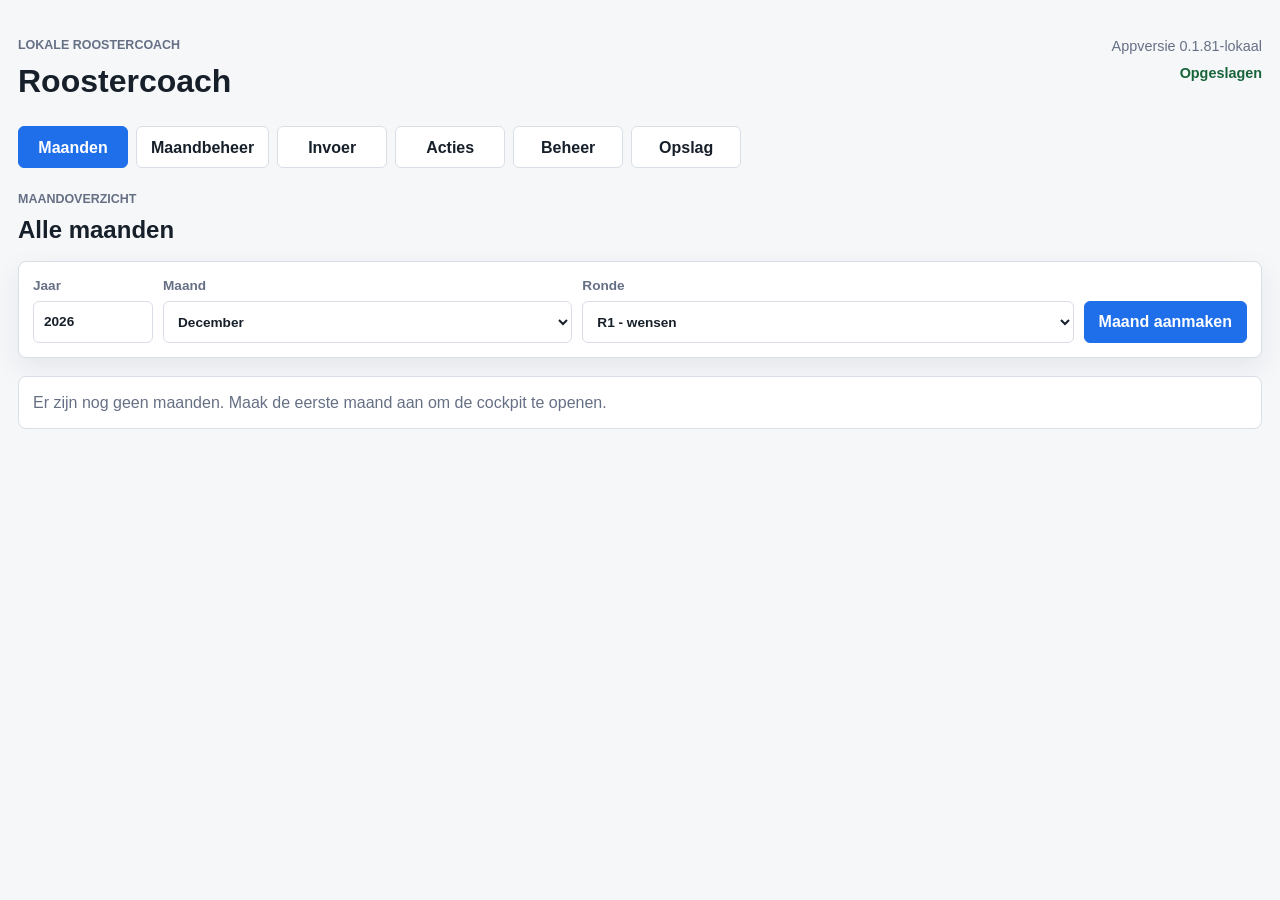
==== index.html @ 29c1f0f3 "Voeg meerdaagse gezinsafspraken toe" ====
<!doctype html>
<html lang="nl">
<head>
  <meta charset="utf-8">
  <meta name="viewport" content="width=device-width, initial-scale=1">
  <title>Roostercoach</title>
  <link rel="stylesheet" href="style.css?v=20260716-31">
</head>
<body>
  <div class="app-shell">
    <header class="topbar">
      <div>
        <p class="eyebrow">Lokale roostercoach</p>
        <h1>Roostercoach</h1>
      </div>
      <div class="app-meta">
        <span id="app-version">Versie</span>
        <span id="save-status" class="save-status">Alleen lokaal</span>
      </div>
    </header>

    <nav class="view-nav" aria-label="Hoofdweergaven">
      <button type="button" class="nav-button active" data-view="months">Maanden</button>
      <button type="button" class="nav-button" data-view="cockpit">Maandbeheer</button>
      <button type="button" class="nav-button" data-view="quick-entry">Invoer</button>
      <button type="button" class="nav-button" data-view="actions">Acties</button>
      <button type="button" class="nav-button" data-view="settings">Beheer</button>
      <button type="button" class="nav-button" data-view="backup">Opslag</button>
    </nav>

    <main>
      <section id="view-months" class="view active" aria-labelledby="months-title">
        <div class="section-header">
          <div>
            <p class="eyebrow">Maandoverzicht</p>
            <h2 id="months-title">Alle maanden</h2>
          </div>
        </div>

        <form id="create-month-form" class="inline-form">
          <label>
            Jaar
            <input id="month-year" name="year" type="number" min="2020" max="2100" required>
          </label>
          <label>
            Maand
            <select id="month-number" name="month" required></select>
          </label>
          <label>
            Ronde
            <select id="month-stage" name="stage" required></select>
          </label>
          <button type="submit">Maand aanmaken</button>
        </form>

        <div id="month-list" class="month-grid"></div>
      </section>

      <section id="view-cockpit" class="view" aria-labelledby="cockpit-title">
        <div id="cockpit-content"></div>
      </section>

      <section id="view-quick-entry" class="view" aria-labelledby="quick-entry-title">
        <div class="section-header">
          <div>
            <p class="eyebrow">Snelle invoer</p>
            <h2 id="quick-entry-title">Roosterdata toevoegen</h2>
          </div>
        </div>
        <div id="quick-entry-content"></div>
      </section>

      <section id="view-actions" class="view" aria-labelledby="actions-title">
        <div class="section-header">
          <div>
            <p class="eyebrow">Werkvoorraad</p>
            <h2 id="actions-title">Acties</h2>
          </div>
        </div>
        <div id="action-list" class="stack"></div>
      </section>

      <section id="view-settings" class="view" aria-labelledby="settings-title">
        <div class="section-header">
          <div>
            <p class="eyebrow">Beheer</p>
            <h2 id="settings-title">Instellingen</h2>
          </div>
        </div>
        <div id="settings-panel" class="stack"></div>
      </section>

      <section id="view-backup" class="view" aria-labelledby="backup-title">
        <div class="section-header">
          <div>
            <p class="eyebrow">Lokale opslag</p>
            <h2 id="backup-title">Opslagstatus</h2>
          </div>
        </div>
        <div id="storage-panel" class="panel"></div>
      </section>
    </main>
  </div>

  <script src="config.js?v=20260716-31"></script>
  <script src="school.js?v=20260716-31"></script>
  <script src="storage.js?v=20260716-31"></script>
  <script src="settings.js?v=20260716-31"></script>
  <script src="entries.js?v=20260716-31"></script>
  <script src="analysis.js?v=20260716-31"></script>
  <script src="app.js?v=20260716-31"></script>
</body>
</html>
---- style.css ----
:root {
  color-scheme: light;
  --bg: #f6f7f9;
  --panel: #ffffff;
  --text: #17202a;
  --muted: #667085;
  --line: #d9dee7;
  --brand: #1f6feb;
  --brand-dark: #1558c0;
  --good: #dff6e7;
  --good-text: #17643a;
  --attention: #fff1c7;
  --attention-text: #805700;
  --conflict: #ffe1e1;
  --conflict-text: #9a1b1b;
  --incomplete: #e6eef8;
  --incomplete-text: #2f5d8c;
  --shadow: 0 10px 28px rgba(20, 33, 61, 0.08);
}

* {
  box-sizing: border-box;
}

body {
  margin: 0;
  background: var(--bg);
  color: var(--text);
  font-family: Arial, Helvetica, sans-serif;
  line-height: 1.45;
}

button,
input,
select,
textarea {
  font: inherit;
}

button {
  min-height: 42px;
  border: 1px solid var(--brand);
  border-radius: 6px;
  background: var(--brand);
  color: #fff;
  cursor: pointer;
  font-weight: 700;
  padding: 0 14px;
}

button:hover {
  background: var(--brand-dark);
}

.app-shell {
  width: min(1440px, 100%);
  margin: 0 auto;
  padding: 18px;
}

.topbar {
  display: flex;
  align-items: flex-start;
  justify-content: space-between;
  gap: 16px;
  padding: 18px 0 14px;
}

.topbar h1,
.section-header h2,
.cockpit-title h2 {
  margin: 0;
  letter-spacing: 0;
}

.eyebrow {
  margin: 0 0 4px;
  color: var(--muted);
  font-size: 0.78rem;
  font-weight: 700;
  text-transform: uppercase;
}

.app-meta {
  display: flex;
  flex-direction: column;
  align-items: flex-end;
  gap: 6px;
  color: var(--muted);
  font-size: 0.9rem;
}

.save-status {
  color: var(--good-text);
  font-weight: 700;
}

.view-nav {
  display: flex;
  gap: 8px;
  margin: 8px 0 18px;
  overflow-x: auto;
  padding-bottom: 4px;
}

.nav-button {
  min-width: 110px;
  border-color: var(--line);
  background: #fff;
  color: var(--text);
}

.nav-button.active {
  border-color: var(--brand);
  background: var(--brand);
  color: #fff;
}

.view {
  display: none;
}

.view.active {
  display: block;
}

.section-header,
.cockpit-header {
  display: flex;
  align-items: center;
  justify-content: space-between;
  gap: 16px;
  margin-bottom: 14px;
}

.inline-form,
.panel,
.empty-state,
.month-card,
.day-row,
.action-card {
  background: var(--panel);
  border: 1px solid var(--line);
  border-radius: 8px;
  box-shadow: var(--shadow);
}

.inline-form {
  display: grid;
  grid-template-columns: 120px minmax(150px, 1fr) minmax(190px, 1.2fr) auto;
  gap: 10px;
  align-items: end;
  margin-bottom: 18px;
  padding: 14px;
}

label {
  display: grid;
  gap: 5px;
  color: var(--muted);
  font-size: 0.85rem;
  font-weight: 700;
}

input,
select,
textarea {
  min-height: 42px;
  width: 100%;
  border: 1px solid var(--line);
  border-radius: 6px;
  background: #fff;
  color: var(--text);
  padding: 0 10px;
}

textarea {
  min-height: 84px;
  padding: 10px;
  resize: vertical;
}

.month-grid {
  display: grid;
  grid-template-columns: repeat(auto-fit, minmax(230px, 1fr));
  gap: 12px;
}

.month-card,
.panel,
.empty-state,
.day-row,
.action-card {
  padding: 14px;
}

.month-card h3,
.day-row h3,
.action-card h3 {
  margin: 0 0 8px;
  letter-spacing: 0;
}

.month-card dl,
.storage-list {
  display: grid;
  gap: 6px;
  margin: 12px 0;
}

.month-card div,
.storage-row {
  display: flex;
  justify-content: space-between;
  gap: 12px;
}

.month-card dt,
.storage-row span:first-child {
  color: var(--muted);
}

.month-card dd {
  margin: 0;
  text-align: right;
  font-weight: 700;
}

.status-pill,
.stage-pill {
  display: inline-flex;
  align-items: center;
  min-height: 28px;
  border-radius: 999px;
  padding: 4px 10px;
  font-size: 0.85rem;
  font-weight: 700;
}

.status-goed {
  background: var(--good);
  color: var(--good-text);
}

.status-aandacht {
  background: var(--attention);
  color: var(--attention-text);
}

.status-conflict {
  background: var(--conflict);
  color: var(--conflict-text);
}

.status-onvolledig {
  background: var(--incomplete);
  color: var(--incomplete-text);
}

.active-month-pill {
  background: #e7f8ef;
  color: var(--good-text);
}

.stage-pill {
  background: #eef4ff;
  color: #244f8f;
}

.month-card-active {
  border-color: var(--brand);
}

.month-actions {
  display: flex;
  flex-wrap: wrap;
  gap: 8px;
}

.cockpit-header {
  background: var(--panel);
  border-bottom: 1px solid var(--line);
  margin: -18px -18px 16px;
  padding: 18px;
}

.cockpit-title {
  display: grid;
  gap: 8px;
}

.cockpit-badges {
  display: flex;
  flex-wrap: wrap;
  gap: 8px;
}

.toolbar {
  display: flex;
  flex-wrap: wrap;
  gap: 8px;
}

.stage-select-label {
  display: grid;
  grid-template-columns: auto minmax(160px, 1fr);
  align-items: center;
  gap: 8px;
  min-height: 42px;
  border: 1px solid var(--line);
  border-radius: 6px;
  background: #fff;
  color: var(--muted);
  padding: 0 8px 0 10px;
}

.stage-select-label select {
  min-height: 32px;
  border: 0;
  padding: 0 4px;
}

.family-template-actions {
  margin: 12px 0;
}

.subtle-button {
  border-color: var(--line);
  background: #fff;
  color: var(--text);
}

.subtle-button:hover {
  background: #eef4ff;
}

.danger-button {
  border-color: #c43d3d;
  background: #c43d3d;
}

.danger-button:hover {
  background: #982f2f;
}

.danger-outline-button {
  border-color: #c43d3d;
  color: #982f2f;
}

.danger-outline-button:hover {
  background: var(--conflict);
}

.action-buttons {
  display: flex;
  flex-wrap: wrap;
  gap: 8px;
  margin-top: 10px;
}

.form-actions {
  display: flex;
  flex-wrap: wrap;
  gap: 8px;
}

.action-history {
  border-top: 1px solid var(--line);
  display: grid;
  gap: 10px;
  margin-top: 16px;
  padding-top: 14px;
}

.subsection-title {
  font-size: 1rem;
  margin: 0;
}

.action-meta {
  color: var(--muted);
  font-size: 0.9rem;
}

.quick-entry-note {
  margin: 0 0 12px;
  color: var(--muted);
}

.quick-entry-target {
  border-color: var(--brand);
}

.duty-name-manager {
  border-bottom: 1px solid var(--line);
  display: grid;
  gap: 12px;
  margin-bottom: 14px;
  padding-bottom: 14px;
}

.duty-preset-grid {
  display: grid;
  gap: 8px;
  grid-template-columns: repeat(auto-fit, minmax(150px, 1fr));
}

.duty-preset-button {
  align-items: flex-start;
  background: #fff;
  border-color: var(--line);
  color: var(--text);
  display: grid;
  gap: 2px;
  justify-items: start;
  min-height: 58px;
  padding: 8px 10px;
}

.duty-preset-button:hover {
  background: #eef4ff;
}

.duty-preset-button span,
.duty-name-row span {
  color: var(--muted);
  font-size: 0.85rem;
  font-weight: 400;
}

.duty-select-helper {
  align-items: center;
  display: flex;
  flex-wrap: wrap;
  gap: 8px;
  justify-content: space-between;
}

.duty-select-helper p {
  margin: 0;
}

.duty-name-form {
  display: grid;
  gap: 10px;
  grid-template-columns: repeat(auto-fit, minmax(130px, 1fr));
  align-items: end;
}

.duty-name-list {
  display: grid;
  gap: 6px;
}

.duty-name-row {
  align-items: center;
  border: 1px solid var(--line);
  border-radius: 6px;
  display: flex;
  justify-content: space-between;
  gap: 10px;
  padding: 8px 10px;
}

.duty-name-row > div {
  display: grid;
  gap: 2px;
}

.settings-grid {
  display: grid;
  gap: 10px;
  grid-template-columns: repeat(auto-fit, minmax(180px, 1fr));
}

.settings-form {
  display: grid;
  gap: 10px;
  grid-template-columns: repeat(auto-fit, minmax(220px, 1fr));
}

.settings-tile {
  border: 1px solid var(--line);
  border-radius: 6px;
  display: grid;
  gap: 4px;
  padding: 10px;
}

.settings-edit-tile {
  gap: 10px;
}

.settings-tile span {
  color: var(--muted);
  font-size: 0.9rem;
}

.settings-tile-warning {
  background: var(--attention);
  border-color: #f0c36d;
  color: var(--attention-text);
}

.settings-tile-warning span {
  color: var(--attention-text);
}

.settings-duty-list {
  margin-top: 12px;
}

.settings-duty-form {
  border-top: 1px solid var(--line);
  margin-top: 12px;
  padding-top: 12px;
}

.weekday-fieldset {
  border: 1px solid var(--line);
  border-radius: 6px;
  margin: 0;
  padding: 8px 10px;
}

.weekday-fieldset legend {
  color: var(--muted);
  font-size: 0.85rem;
  font-weight: 700;
  padding: 0 4px;
}

.weekday-options {
  display: flex;
  flex-wrap: wrap;
  gap: 8px;
}

.checkbox-label {
  align-items: center;
  display: inline-flex;
  gap: 5px;
}

.checkbox-label input {
  min-height: auto;
  width: auto;
}

.muted-text {
  color: var(--muted);
  margin: 0;
}

.control-center {
  border-left: 5px solid var(--brand);
}

.control-conflict {
  border-left-color: var(--conflict-text);
}

.control-aandacht {
  border-left-color: var(--attention-text);
}

.control-onvolledig {
  border-left-color: var(--incomplete-text);
}

.control-goed {
  border-left-color: var(--good-text);
}

.control-header {
  align-items: flex-start;
  display: flex;
  gap: 14px;
  justify-content: space-between;
  margin-bottom: 14px;
}

.control-meta {
  color: var(--muted);
  font-size: 0.9rem;
  margin: 0;
}

.control-score-grid {
  display: grid;
  gap: 8px;
  grid-template-columns: repeat(6, minmax(0, 1fr));
  margin-bottom: 14px;
}

.control-score {
  border: 1px solid var(--line);
  border-radius: 8px;
  display: grid;
  gap: 4px;
  min-height: 74px;
  padding: 10px;
}

.control-score span {
  color: var(--muted);
  font-size: 0.82rem;
  font-weight: 700;
}

.control-score strong {
  font-size: 1.5rem;
}

.control-score-conflict {
  background: var(--conflict);
  color: var(--conflict-text);
}

.control-score-attention {
  background: var(--attention);
  color: var(--attention-text);
}

.control-score-notification {
  background: #f0ecff;
  color: #4c3b88;
}

.control-score-incomplete {
  background: var(--incomplete);
  color: var(--incomplete-text);
}

.control-score-good {
  background: var(--good);
  color: var(--good-text);
}

.advice-prep {
  border-left: 5px solid var(--brand);
  display: grid;
  gap: 14px;
}

.advice-prep-klaar {
  border-left-color: var(--good-text);
}

.advice-prep-aanvullen {
  border-left-color: var(--attention-text);
}

.advice-prep-niet_klaar {
  border-left-color: var(--conflict-text);
}

.advice-status-klaar {
  background: var(--good);
  color: var(--good-text);
}

.advice-status-aanvullen {
  background: var(--attention);
  color: var(--attention-text);
}

.advice-status-niet_klaar {
  background: var(--conflict);
  color: var(--conflict-text);
}

.advice-grid {
  display: grid;
  gap: 8px;
  grid-template-columns: repeat(6, minmax(0, 1fr));
}

.advice-metric,
.advice-block {
  border: 1px solid var(--line);
  border-radius: 8px;
  padding: 10px;
}

.advice-metric {
  display: grid;
  gap: 4px;
  min-height: 72px;
}

.advice-metric span {
  color: var(--muted);
  font-size: 0.82rem;
  font-weight: 700;
}

.advice-metric strong {
  font-size: 1.45rem;
}

.advice-columns {
  display: grid;
  gap: 12px;
  grid-template-columns: repeat(2, minmax(0, 1fr));
}

.advice-block {
  display: grid;
  gap: 8px;
}

.advice-block h4,
.advice-context h4 {
  margin: 0;
}

.compact-list {
  display: grid;
  gap: 6px;
  margin: 0;
  padding-left: 18px;
}

.list-blocker {
  color: var(--conflict-text);
  font-weight: 700;
}

.advice-context {
  display: grid;
  gap: 8px;
}

.advice-context-header {
  align-items: center;
  display: flex;
  gap: 10px;
  justify-content: space-between;
}

.advice-context-header h4 {
  margin: 0;
}

.ai-context-text {
  max-height: 260px;
  min-height: 220px;
  overflow: auto;
  border: 1px solid var(--line);
  border-radius: 8px;
  background: #f9fafb;
  color: var(--text);
  font-family: Consolas, "Courier New", monospace;
  font-size: 0.86rem;
  line-height: 1.45;
  margin: 0;
  padding: 12px;
  resize: vertical;
  white-space: pre-wrap;
  width: 100%;
}

.ai-response-panel {
  border-top: 1px solid var(--line);
  display: grid;
  gap: 10px;
  padding-top: 12px;
}

.ai-response-input {
  min-height: 150px;
  resize: vertical;
}

.ai-advice-list {
  display: grid;
  gap: 10px;
}

.ai-advice-card {
  border: 1px solid var(--line);
  border-radius: 8px;
  display: grid;
  gap: 10px;
  padding: 10px;
}

.ai-advice-card-header {
  align-items: flex-start;
  display: flex;
  flex-wrap: wrap;
  gap: 8px;
  justify-content: space-between;
}

.ai-advice-card-header div {
  display: grid;
  gap: 2px;
}

.ai-advice-card-header span {
  color: var(--muted);
  font-size: 0.86rem;
}

.ai-option-list {
  display: grid;
  gap: 6px;
  margin: 0;
  padding-left: 22px;
}

.ai-option {
  border: 1px solid var(--line);
  border-radius: 8px;
  padding: 8px;
}

.ai-option-text {
  display: grid;
  gap: 4px;
}

.ai-option-text strong {
  color: var(--brand);
  font-size: 0.84rem;
}

.ai-option-actions {
  display: flex;
  flex-wrap: wrap;
  gap: 6px;
  margin-top: 8px;
}

.ai-option-gekozen {
  border-color: var(--good-text);
  background: #f5fbf7;
}

.ai-option-actie {
  border-color: var(--brand);
  background: #f8fbff;
}

.ai-option-nagaan {
  border-color: #e38b8b;
  background: var(--conflict);
}

.ai-advice-raw {
  background: #f9fafb;
  border: 1px solid var(--line);
  border-radius: 8px;
  font-family: Consolas, "Courier New", monospace;
  font-size: 0.86rem;
  line-height: 1.45;
  margin: 0;
  max-height: 220px;
  overflow: auto;
  padding: 10px;
  white-space: pre-wrap;
}

.sleutel-panel {
  border-left: 5px solid var(--attention-text);
  display: grid;
  gap: 14px;
}

.sleutel-panel-active {
  border-left-color: var(--brand);
}

.sleutel-list {
  display: grid;
  gap: 8px;
}

.sleutel-row {
  align-items: flex-start;
  border: 1px solid var(--line);
  border-radius: 8px;
  display: flex;
  gap: 10px;
  justify-content: space-between;
  padding: 10px;
}

.sleutel-row-main {
  display: grid;
  flex: 1;
  gap: 8px;
  min-width: 0;
}

.sleutel-row span {
  color: var(--muted);
  font-size: 0.9rem;
}

.sleutel-row-actions {
  display: flex;
  flex-wrap: wrap;
  gap: 6px;
  justify-content: flex-end;
}

.sleutel-mark {
  font-weight: 900;
  margin-right: 4px;
}

.switch-suggestions {
  display: grid;
  gap: 8px;
}

.switch-list-title {
  color: var(--text) !important;
  font-size: 0.78rem !important;
  font-weight: 900;
  text-transform: uppercase;
}

.switch-suggestions-compact {
  gap: 6px;
}

.switch-suggestion {
  border: 1px solid var(--line);
  border-radius: 8px;
  display: grid;
  gap: 6px;
  grid-template-columns: minmax(160px, 0.8fr) minmax(220px, 1.2fr);
  padding: 8px;
}

.switch-suggestion div {
  display: grid;
  gap: 2px;
}

.switch-impact {
  color: var(--brand) !important;
  font-weight: 900;
}

.switch-availability {
  color: var(--conflict-text) !important;
  font-weight: 700;
}

.switch-suggestion-empty {
  margin: 0;
}

.service-switch-box {
  border-top: 1px solid var(--line);
  display: grid;
  gap: 8px;
  margin-top: 4px;
  padding-top: 8px;
}

.cockpit-filter-panel {
  box-shadow: none;
}

.month-management-layout {
  display: grid;
  gap: 14px;
}

.month-board-panel {
  display: grid;
  gap: 12px;
}

.month-board-header {
  display: flex;
  align-items: flex-start;
  justify-content: space-between;
  gap: 16px;
}

.month-board-legend {
  display: flex;
  flex-wrap: wrap;
  gap: 8px;
  justify-content: flex-end;
}

.legend-item {
  display: inline-flex;
  align-items: center;
  gap: 6px;
  min-height: 30px;
  border: 1px solid var(--line);
  border-radius: 999px;
  background: #fff;
  color: var(--muted);
  font-size: 0.82rem;
  font-weight: 700;
  padding: 4px 10px;
}

.legend-item span {
  display: inline-grid;
  width: 18px;
  height: 18px;
  place-items: center;
  border-radius: 999px;
  font-size: 0.8rem;
}

.legend-good span {
  background: var(--good);
  color: var(--good-text);
}

.legend-attention span {
  background: var(--attention);
  color: var(--attention-text);
}

.legend-conflict span {
  background: var(--conflict);
  color: var(--conflict-text);
}

.month-board-scroll {
  overflow-x: auto;
  padding-bottom: 2px;
}

.month-board-weekdays,
.month-board-grid {
  display: grid;
  grid-template-columns: repeat(7, minmax(146px, 1fr));
  gap: 6px;
  min-width: 1040px;
}

.month-board-weekdays {
  margin-bottom: 6px;
}

.month-board-weekdays div {
  color: var(--muted);
  font-size: 0.78rem;
  font-weight: 800;
  text-align: center;
  text-transform: uppercase;
}

.month-board-empty,
.month-board-day {
  min-height: 154px;
  border-radius: 8px;
}

.month-board-empty {
  border: 1px dashed var(--line);
  background: #f9fafb;
}

.month-board-day {
  display: grid;
  align-content: start;
  gap: 6px;
  width: 100%;
  border: 1px solid var(--line);
  background: #fff;
  color: var(--text);
  padding: 8px;
  text-align: left;
}

.month-board-day:hover {
  border-color: var(--brand);
  background: #f8fbff;
}

.month-board-day:focus {
  outline: 3px solid rgba(31, 111, 235, 0.24);
  outline-offset: 2px;
}

.month-board-day-selected {
  border-color: var(--brand);
  box-shadow: inset 0 0 0 2px rgba(31, 111, 235, 0.18);
}

.month-board-day-good {
  border-left: 6px solid var(--good-text);
}

.month-board-day-attention {
  border-left: 6px solid var(--attention-text);
  background: #fffbec;
}

.month-board-day-conflict {
  border-left: 6px solid var(--conflict-text);
  background: #fff7f7;
}

.month-board-day-top {
  display: flex;
  align-items: center;
  justify-content: space-between;
  gap: 8px;
}

.month-board-day-top strong {
  font-size: 1.08rem;
}

.month-board-status {
  display: inline-grid;
  width: 24px;
  height: 24px;
  place-items: center;
  border-radius: 999px;
  font-size: 0.9rem;
  font-weight: 900;
}

.month-board-day-good .month-board-status {
  background: var(--good);
  color: var(--good-text);
}

.month-board-day-attention .month-board-status {
  background: var(--attention);
  color: var(--attention-text);
}

.month-board-day-conflict .month-board-status {
  background: var(--conflict);
  color: var(--conflict-text);
}

.month-board-summary {
  color: var(--muted);
  font-size: 0.74rem;
  font-weight: 700;
}

.month-board-items {
  display: grid;
  gap: 4px;
  max-height: 92px;
  overflow: auto;
}

.month-board-item {
  display: block;
  overflow-wrap: anywhere;
  border-radius: 5px;
  background: #f4f6f8;
  color: var(--text);
  font-size: 0.74rem;
  font-weight: 700;
  line-height: 1.25;
  padding: 4px 5px;
}

.month-board-item-button {
  width: 100%;
  border: 0;
  cursor: pointer;
  text-align: left;
}

.month-board-item-button:hover,
.month-board-item-button:focus {
  outline: 2px solid rgba(31, 111, 235, 0.35);
  outline-offset: 1px;
}

.month-board-item-service {
  background: #eaf2ff;
  color: #244f8f;
}

.month-board-item-checked {
  background: var(--good);
  color: var(--good-text);
}

.month-board-item-unchecked {
  background: var(--attention);
  color: var(--attention-text);
}

.month-board-item-published {
  background: #e0f2fe;
  color: #075985;
}

.month-board-item-family {
  background: #f0ecff;
  color: #4c3b88;
}

.month-board-item-school-deviation {
  background: #fff7ed;
  color: #9a3412;
}

.month-board-item-wish {
  background: #eef7f2;
  color: var(--good-text);
}

.month-board-item-covered {
  background: var(--good);
  color: var(--good-text);
}

.month-board-item-action {
  background: var(--attention);
  color: var(--attention-text);
}

.month-board-item-proposal {
  background: #eef2ff;
  color: #3730a3;
}

.month-board-item-analysis {
  background: var(--incomplete);
  color: var(--incomplete-text);
}

.month-board-item-empty {
  color: var(--muted);
  font-weight: 600;
}

.filter-bar {
  display: flex;
  flex-wrap: wrap;
  gap: 8px;
}

.filter-button {
  min-height: 34px;
  border-color: var(--line);
  background: #fff;
  color: var(--text);
  padding: 0 10px;
}

.filter-button span {
  color: var(--muted);
  font-weight: 700;
}

.filter-button.active {
  border-color: var(--brand);
  background: var(--brand);
  color: #fff;
}

.filter-button.active span {
  color: #fff;
}

.control-columns {
  display: grid;
  gap: 12px;
  grid-template-columns: repeat(2, minmax(0, 1fr));
}

.control-section {
  border: 1px solid var(--line);
  border-radius: 8px;
  display: grid;
  gap: 8px;
  padding: 12px;
}

.control-section h4 {
  margin: 0;
}

.preference-group {
  display: grid;
  gap: 6px;
  margin-top: 4px;
}

.preference-group > strong {
  color: var(--text);
  font-size: 0.9rem;
}

.control-finding {
  background: #f9fafb;
  border: 1px solid var(--line);
  border-radius: 6px;
  display: grid;
  gap: 5px;
  padding: 10px;
}

.link-button {
  min-height: auto;
  width: fit-content;
  border: 0;
  background: transparent;
  color: var(--brand);
  padding: 0;
  text-align: left;
}

.link-button:hover {
  background: transparent;
  color: var(--brand-dark);
  text-decoration: underline;
}

.control-finding-link {
  cursor: pointer;
}

.control-finding-link:hover {
  border-color: var(--brand);
  background: #eef4ff;
}

.control-finding-link:focus {
  outline: 3px solid rgba(31, 111, 235, 0.24);
  outline-offset: 2px;
}

.control-finding-closed {
  opacity: 0.75;
}

.day-link-label {
  color: var(--brand);
  font-weight: 700;
}

.notification-actions {
  display: flex;
  flex-wrap: wrap;
  gap: 6px;
  margin-top: 4px;
}

.linked-service-actions {
  display: grid;
  gap: 6px;
  margin-top: 6px;
}

.linked-service-action-row {
  align-items: center;
  border: 1px solid var(--line);
  border-radius: 8px;
  display: flex;
  flex-wrap: wrap;
  gap: 6px;
  justify-content: space-between;
  padding: 8px;
}

.linked-service-action-row span {
  color: var(--text);
  font-weight: 700;
}

.coverage-note-form {
  border-top: 1px solid var(--line);
  display: grid;
  gap: 8px;
  margin-top: 6px;
  padding-top: 8px;
}

.coverage-note-form label {
  display: grid;
  gap: 5px;
}

.coverage-note-form textarea {
  min-height: 72px;
  resize: vertical;
}

.coverage-note-actions {
  display: flex;
  flex-wrap: wrap;
  gap: 6px;
}

.covered-analysis-list {
  border-top: 1px solid var(--line);
  display: grid;
  gap: 8px;
  margin-top: 4px;
  padding-top: 10px;
}

.action-status-bezig {
  border-left: 4px solid var(--brand);
}

.action-status-wacht_op_ander {
  border-left: 4px solid #805700;
}

.action-status-opgelost {
  border-left: 4px solid var(--good-text);
}

.action-status-genegeerd {
  border-left: 4px solid #982f2f;
}

.action-status-afgedekt {
  border-left: 4px solid var(--good-text);
}

.storage-actions {
  display: flex;
  flex-wrap: wrap;
  gap: 8px;
  margin: 14px 0;
}

.file-button {
  display: inline-flex;
  align-items: center;
  justify-content: center;
  min-height: 42px;
  border: 1px solid var(--brand);
  border-radius: 6px;
  background: var(--brand);
  color: #fff;
  cursor: pointer;
  font-weight: 700;
  padding: 0 14px;
}

.file-button input {
  position: absolute;
  width: 1px;
  height: 1px;
  opacity: 0;
  pointer-events: none;
}

.subtle-file-button {
  border-color: var(--line);
  background: #fff;
  color: var(--text);
}

.subtle-file-button:hover {
  background: #eef4ff;
}

.stack {
  display: grid;
  gap: 10px;
}

.form-grid {
  display: grid;
  gap: 12px;
  grid-template-columns: repeat(2, minmax(0, 1fr));
}

.form-grid .full-width {
  grid-column: 1 / -1;
}

.form-section-title {
  margin: 0 0 12px;
  letter-spacing: 0;
}

.day-row {
  display: grid;
  grid-template-columns: 140px 1fr;
  gap: 14px;
  box-shadow: none;
}

.day-date {
  color: var(--muted);
  font-weight: 700;
}

.day-actions {
  display: flex;
  flex-wrap: wrap;
  gap: 4px;
  margin-top: 8px;
}

.item-list {
  display: flex;
  flex-wrap: wrap;
  gap: 8px;
}

.mini-item {
  border: 1px solid var(--line);
  border-radius: 6px;
  background: #f9fafb;
  display: inline-flex;
  align-items: center;
  gap: 8px;
  padding: 6px 8px;
  font-size: 0.9rem;
}

.editable-item {
  flex-wrap: wrap;
}

.item-actions {
  display: inline-flex;
  gap: 4px;
}

.tiny-button {
  min-height: 28px;
  border-color: var(--line);
  background: #fff;
  color: var(--text);
  font-size: 0.8rem;
  padding: 0 8px;
}

.tiny-button:hover {
  background: #eef4ff;
}

.danger-text-button {
  color: #982f2f;
}

.danger-text-button:hover {
  background: var(--conflict);
}

.day-row-signal {
  border-color: #f0c36d;
}

.day-row-selected {
  border-color: var(--brand);
  box-shadow: inset 4px 0 0 var(--brand);
}

.day-detail {
  border-color: var(--brand);
}

.day-detail-header {
  align-items: flex-start;
  display: flex;
  gap: 14px;
  justify-content: space-between;
  margin-bottom: 14px;
}

.day-detail-grid {
  display: grid;
  gap: 12px;
  grid-template-columns: repeat(2, minmax(0, 1fr));
}

.day-detail-block {
  border: 1px solid var(--line);
  border-radius: 8px;
  display: grid;
  gap: 8px;
  padding: 12px;
}

.day-detail-block h4 {
  margin: 0;
}

.detail-item {
  background: #f9fafb;
  border: 1px solid var(--line);
  border-radius: 6px;
  display: grid;
  gap: 5px;
  padding: 10px;
}

.detail-item:focus {
  outline: 3px solid rgba(31, 111, 235, 0.28);
  outline-offset: 2px;
}

.detail-item-conflict,
.detail-item-blokkade {
  background: var(--conflict);
  border-color: #e38b8b;
  color: var(--conflict-text);
}

.detail-item-aandacht,
.detail-item-waarschuwing,
.detail-item-notificatie {
  background: var(--attention);
  border-color: #f0c36d;
  color: var(--attention-text);
}

.detail-item-covered {
  background: var(--good);
  border-color: #7bc995;
  color: var(--good-text);
}

.detail-item-proposal {
  background: #eef2ff;
  border-color: #a5b4fc;
  color: #312e81;
}

.signal-conflict,
.signal-blokkade {
  border-color: #e38b8b;
  background: var(--conflict);
  color: var(--conflict-text);
  font-weight: 700;
}

.signal-aandacht,
.signal-waarschuwing,
.signal-notificatie {
  border-color: #f0c36d;
  background: var(--attention);
  color: var(--attention-text);
  font-weight: 700;
}

.empty-state {
  color: var(--muted);
  box-shadow: none;
}

@media (max-width: 720px) {
  .app-shell {
    padding: 12px;
  }

  .topbar,
  .section-header,
  .cockpit-header {
    align-items: stretch;
    flex-direction: column;
  }

  .app-meta {
    align-items: flex-start;
  }

  .inline-form {
    grid-template-columns: 1fr;
  }

  .form-grid {
    grid-template-columns: 1fr;
  }

  .duty-name-form {
    grid-template-columns: 1fr;
  }

  .duty-name-row {
    align-items: stretch;
    flex-direction: column;
  }

  .control-header {
    flex-direction: column;
  }

  .control-score-grid,
  .control-columns,
  .advice-grid,
  .advice-columns,
  .switch-suggestion {
    grid-template-columns: 1fr;
  }

  .sleutel-row {
    flex-direction: column;
  }

  .sleutel-row-actions {
    justify-content: flex-start;
  }

  .day-row {
    grid-template-columns: 1fr;
  }

  .day-detail-header {
    flex-direction: column;
  }

  .day-detail-grid {
    grid-template-columns: 1fr;
  }

  .view-nav {
    margin-left: -12px;
    margin-right: -12px;
    padding-left: 12px;
    padding-right: 12px;
  }
}
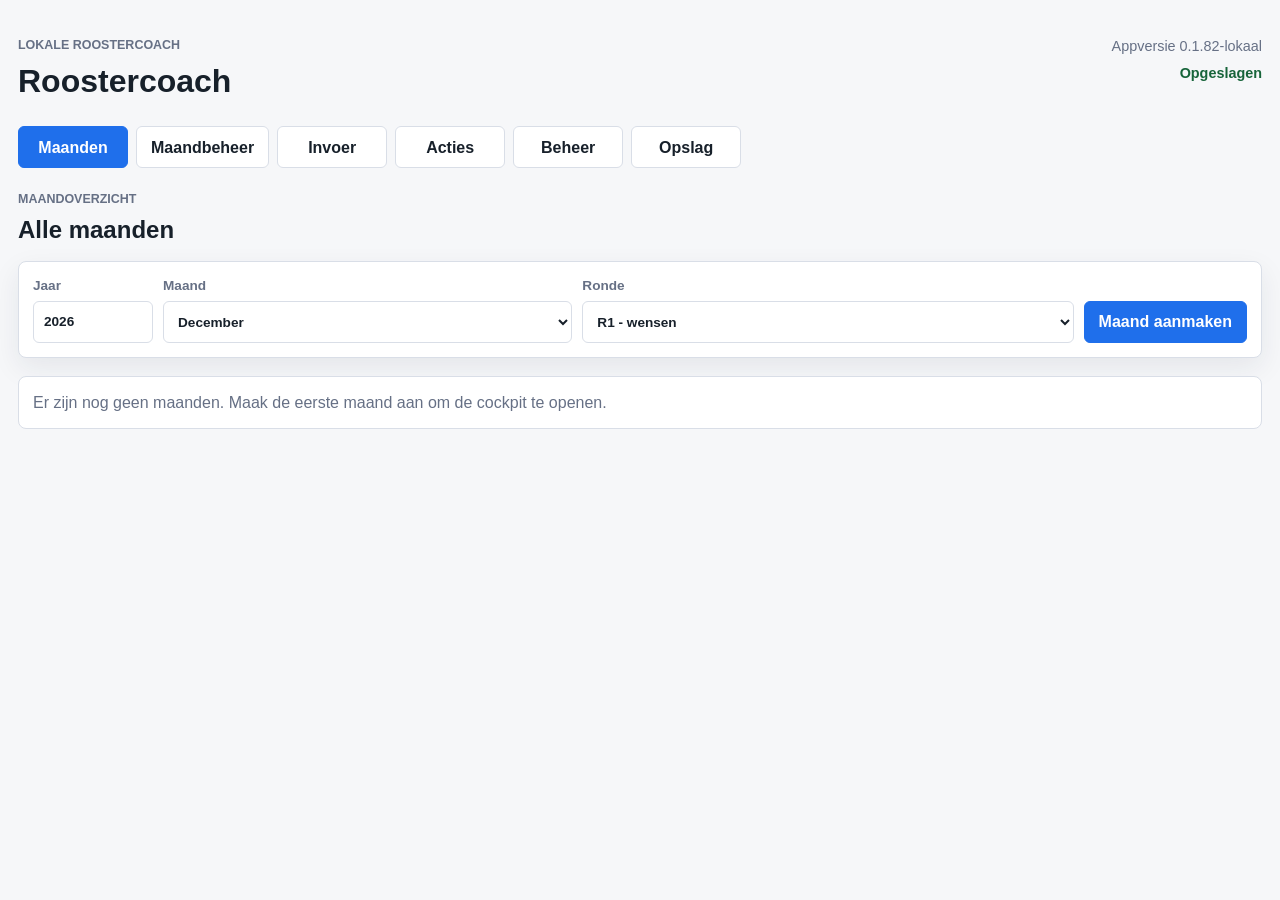
==== commit 955c4d40: "Neem R4 diensten mee in overlapcontrole" ====
--- a/index.html
+++ b/index.html
@@ -4,7 +4,7 @@
   <meta charset="utf-8">
   <meta name="viewport" content="width=device-width, initial-scale=1">
   <title>Roostercoach</title>
-  <link rel="stylesheet" href="style.css?v=20260716-31">
+  <link rel="stylesheet" href="style.css?v=20260716-32">
 </head>
 <body>
   <div class="app-shell">
@@ -102,12 +102,12 @@
     </main>
   </div>
 
-  <script src="config.js?v=20260716-31"></script>
-  <script src="school.js?v=20260716-31"></script>
-  <script src="storage.js?v=20260716-31"></script>
-  <script src="settings.js?v=20260716-31"></script>
-  <script src="entries.js?v=20260716-31"></script>
-  <script src="analysis.js?v=20260716-31"></script>
-  <script src="app.js?v=20260716-31"></script>
+  <script src="config.js?v=20260716-32"></script>
+  <script src="school.js?v=20260716-32"></script>
+  <script src="storage.js?v=20260716-32"></script>
+  <script src="settings.js?v=20260716-32"></script>
+  <script src="entries.js?v=20260716-32"></script>
+  <script src="analysis.js?v=20260716-32"></script>
+  <script src="app.js?v=20260716-32"></script>
 </body>
 </html>
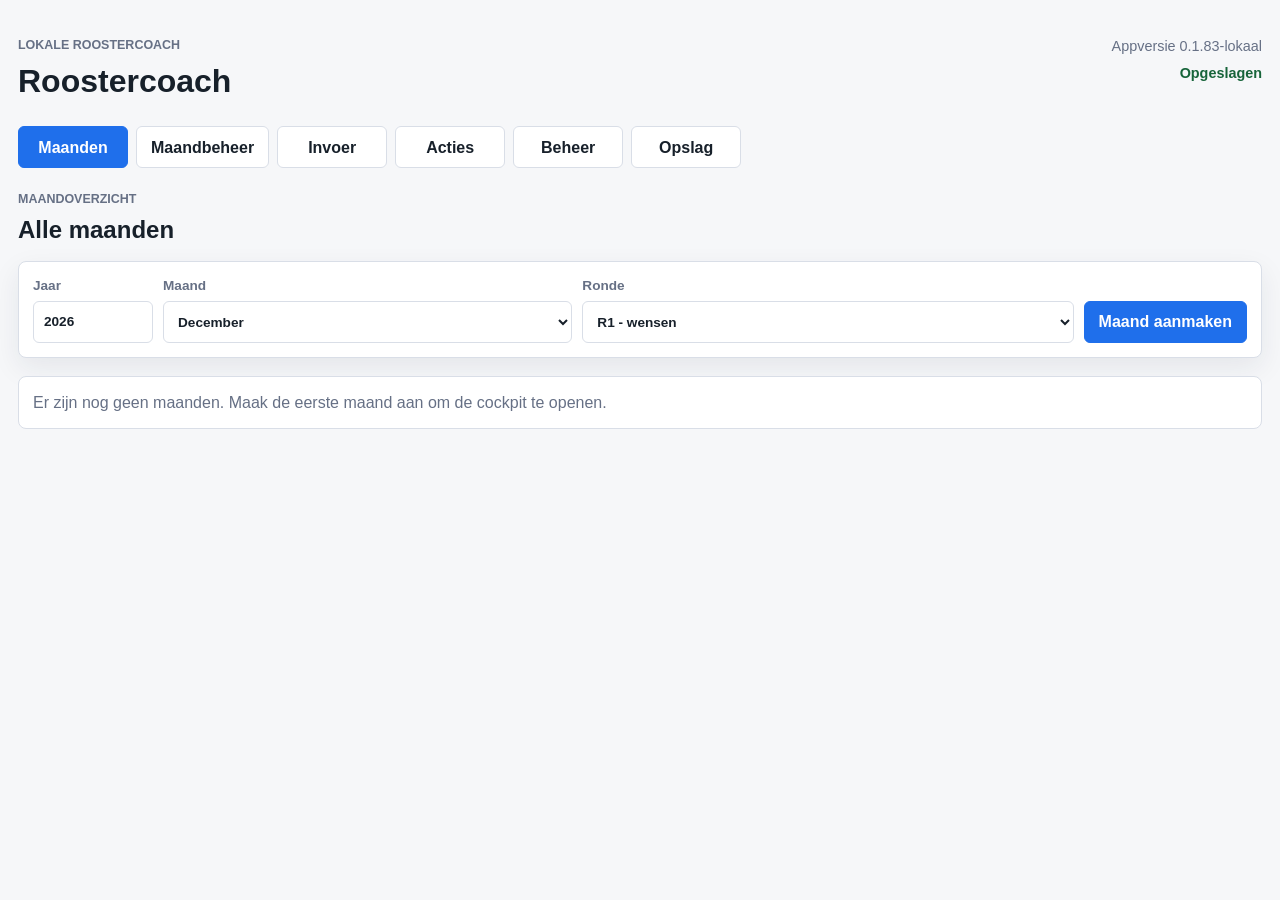
==== commit 77713d9a: "Herken ROC9 als instructiedienst" ====
--- a/index.html
+++ b/index.html
@@ -4,7 +4,7 @@
   <meta charset="utf-8">
   <meta name="viewport" content="width=device-width, initial-scale=1">
   <title>Roostercoach</title>
-  <link rel="stylesheet" href="style.css?v=20260716-32">
+  <link rel="stylesheet" href="style.css?v=20260716-33">
 </head>
 <body>
   <div class="app-shell">
@@ -102,12 +102,12 @@
     </main>
   </div>
 
-  <script src="config.js?v=20260716-32"></script>
-  <script src="school.js?v=20260716-32"></script>
-  <script src="storage.js?v=20260716-32"></script>
-  <script src="settings.js?v=20260716-32"></script>
-  <script src="entries.js?v=20260716-32"></script>
-  <script src="analysis.js?v=20260716-32"></script>
-  <script src="app.js?v=20260716-32"></script>
+  <script src="config.js?v=20260716-33"></script>
+  <script src="school.js?v=20260716-33"></script>
+  <script src="storage.js?v=20260716-33"></script>
+  <script src="settings.js?v=20260716-33"></script>
+  <script src="entries.js?v=20260716-33"></script>
+  <script src="analysis.js?v=20260716-33"></script>
+  <script src="app.js?v=20260716-33"></script>
 </body>
 </html>
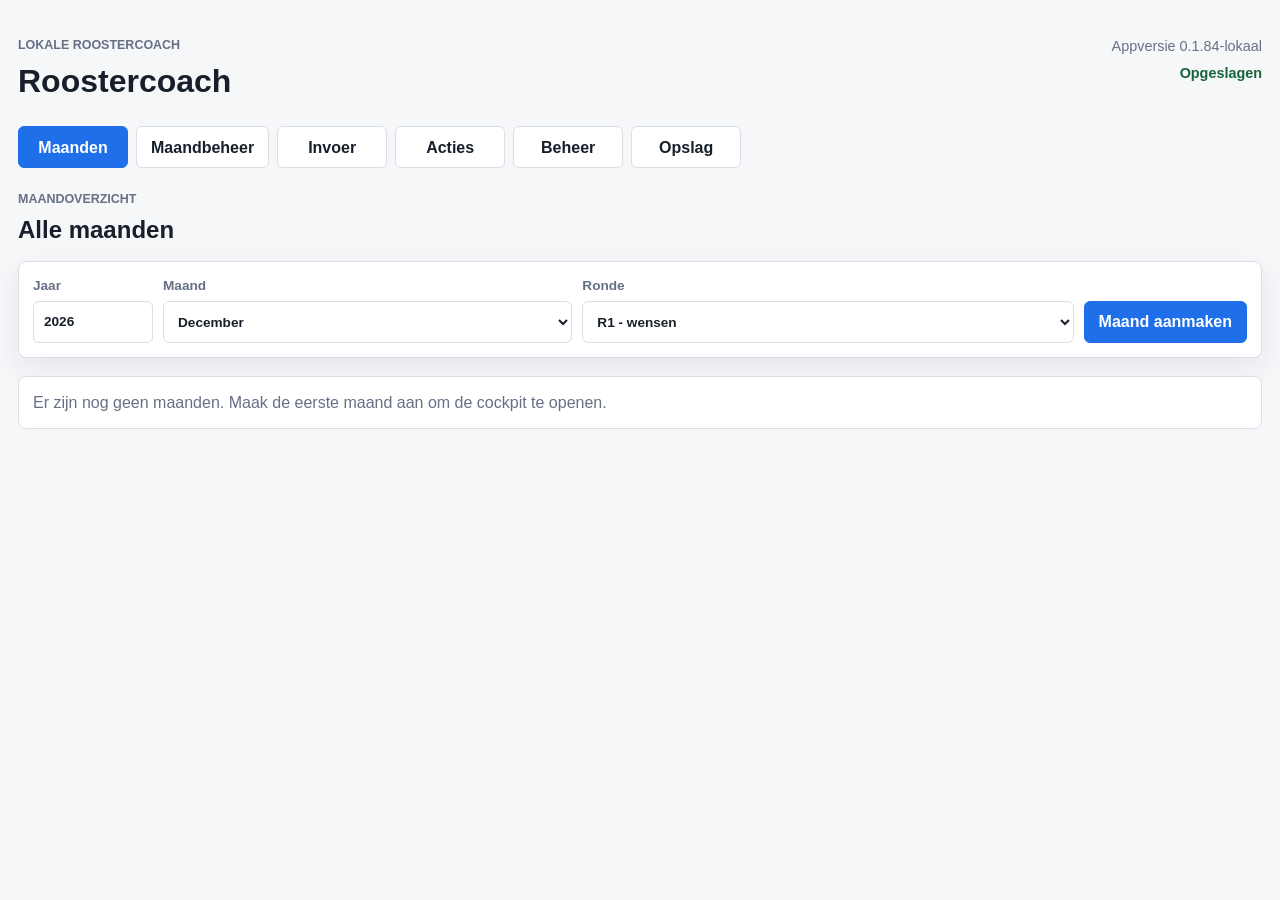
==== commit b293ba2c: "Behandel oppas als dekking" ====
--- a/index.html
+++ b/index.html
@@ -4,7 +4,7 @@
   <meta charset="utf-8">
   <meta name="viewport" content="width=device-width, initial-scale=1">
   <title>Roostercoach</title>
-  <link rel="stylesheet" href="style.css?v=20260716-33">
+  <link rel="stylesheet" href="style.css?v=20260716-34">
 </head>
 <body>
   <div class="app-shell">
@@ -102,12 +102,12 @@
     </main>
   </div>
 
-  <script src="config.js?v=20260716-33"></script>
-  <script src="school.js?v=20260716-33"></script>
-  <script src="storage.js?v=20260716-33"></script>
-  <script src="settings.js?v=20260716-33"></script>
-  <script src="entries.js?v=20260716-33"></script>
-  <script src="analysis.js?v=20260716-33"></script>
-  <script src="app.js?v=20260716-33"></script>
+  <script src="config.js?v=20260716-34"></script>
+  <script src="school.js?v=20260716-34"></script>
+  <script src="storage.js?v=20260716-34"></script>
+  <script src="settings.js?v=20260716-34"></script>
+  <script src="entries.js?v=20260716-34"></script>
+  <script src="analysis.js?v=20260716-34"></script>
+  <script src="app.js?v=20260716-34"></script>
 </body>
 </html>
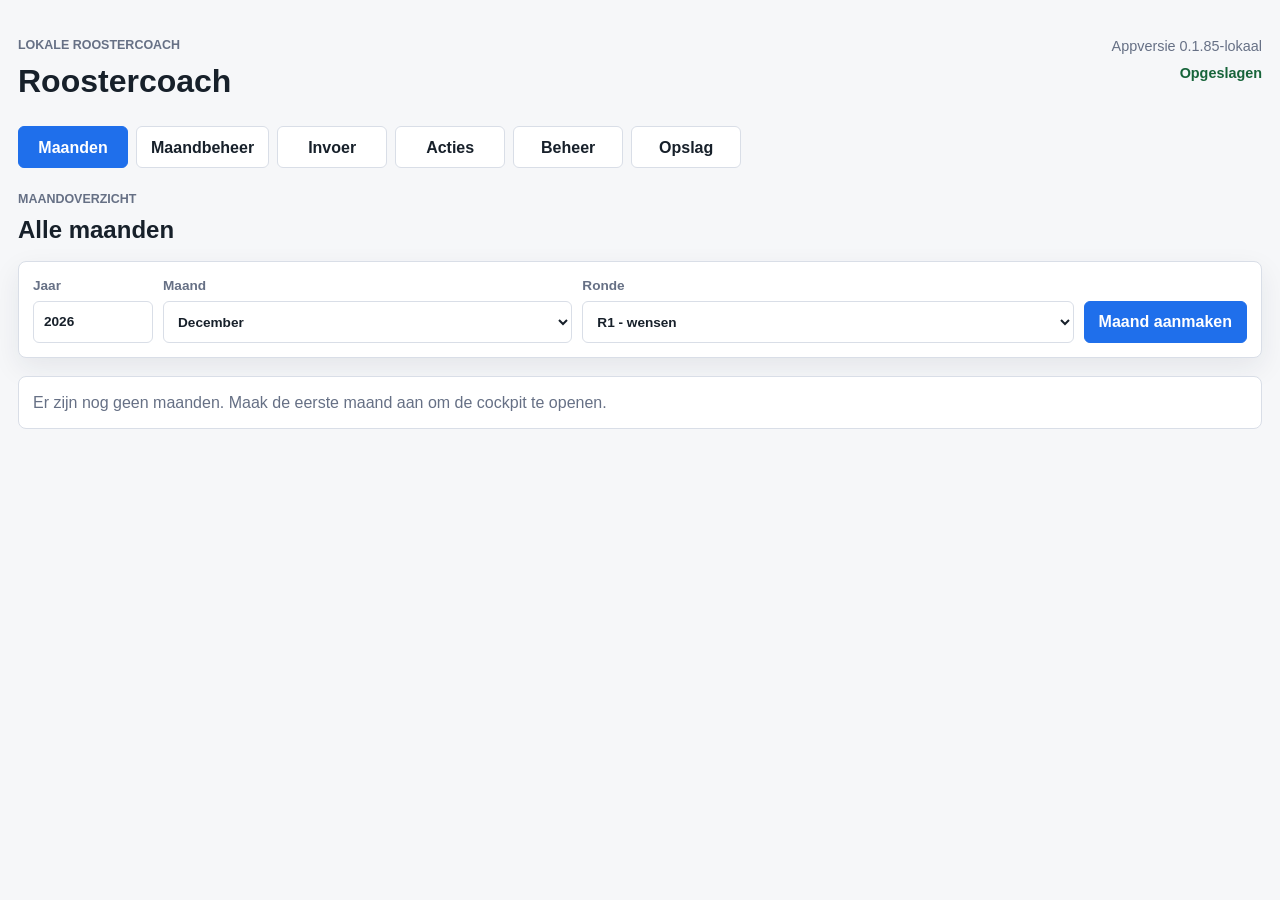
==== commit a5c80549: "Verwijder generieke ouder-overlapmelding" ====
--- a/index.html
+++ b/index.html
@@ -4,7 +4,7 @@
   <meta charset="utf-8">
   <meta name="viewport" content="width=device-width, initial-scale=1">
   <title>Roostercoach</title>
-  <link rel="stylesheet" href="style.css?v=20260716-34">
+  <link rel="stylesheet" href="style.css?v=20260716-35">
 </head>
 <body>
   <div class="app-shell">
@@ -102,12 +102,12 @@
     </main>
   </div>
 
-  <script src="config.js?v=20260716-34"></script>
-  <script src="school.js?v=20260716-34"></script>
-  <script src="storage.js?v=20260716-34"></script>
-  <script src="settings.js?v=20260716-34"></script>
-  <script src="entries.js?v=20260716-34"></script>
-  <script src="analysis.js?v=20260716-34"></script>
-  <script src="app.js?v=20260716-34"></script>
+  <script src="config.js?v=20260716-35"></script>
+  <script src="school.js?v=20260716-35"></script>
+  <script src="storage.js?v=20260716-35"></script>
+  <script src="settings.js?v=20260716-35"></script>
+  <script src="entries.js?v=20260716-35"></script>
+  <script src="analysis.js?v=20260716-35"></script>
+  <script src="app.js?v=20260716-35"></script>
 </body>
 </html>
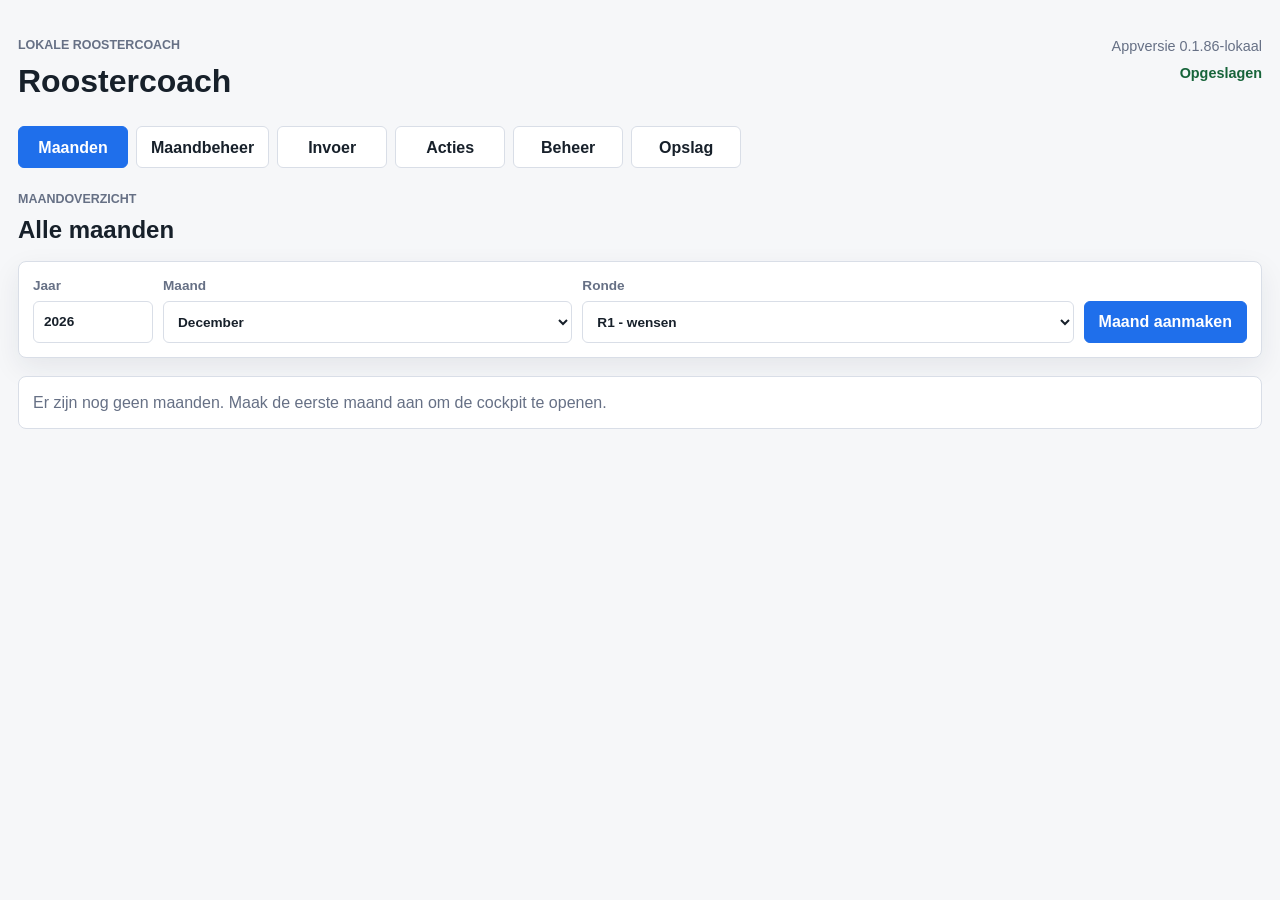
==== commit 3de2b06b: "Behoud akkoord op korte rust" ====
--- a/index.html
+++ b/index.html
@@ -4,7 +4,7 @@
   <meta charset="utf-8">
   <meta name="viewport" content="width=device-width, initial-scale=1">
   <title>Roostercoach</title>
-  <link rel="stylesheet" href="style.css?v=20260716-35">
+  <link rel="stylesheet" href="style.css?v=20260716-36">
 </head>
 <body>
   <div class="app-shell">
@@ -102,12 +102,12 @@
     </main>
   </div>
 
-  <script src="config.js?v=20260716-35"></script>
-  <script src="school.js?v=20260716-35"></script>
-  <script src="storage.js?v=20260716-35"></script>
-  <script src="settings.js?v=20260716-35"></script>
-  <script src="entries.js?v=20260716-35"></script>
-  <script src="analysis.js?v=20260716-35"></script>
-  <script src="app.js?v=20260716-35"></script>
+  <script src="config.js?v=20260716-36"></script>
+  <script src="school.js?v=20260716-36"></script>
+  <script src="storage.js?v=20260716-36"></script>
+  <script src="settings.js?v=20260716-36"></script>
+  <script src="entries.js?v=20260716-36"></script>
+  <script src="analysis.js?v=20260716-36"></script>
+  <script src="app.js?v=20260716-36"></script>
 </body>
 </html>
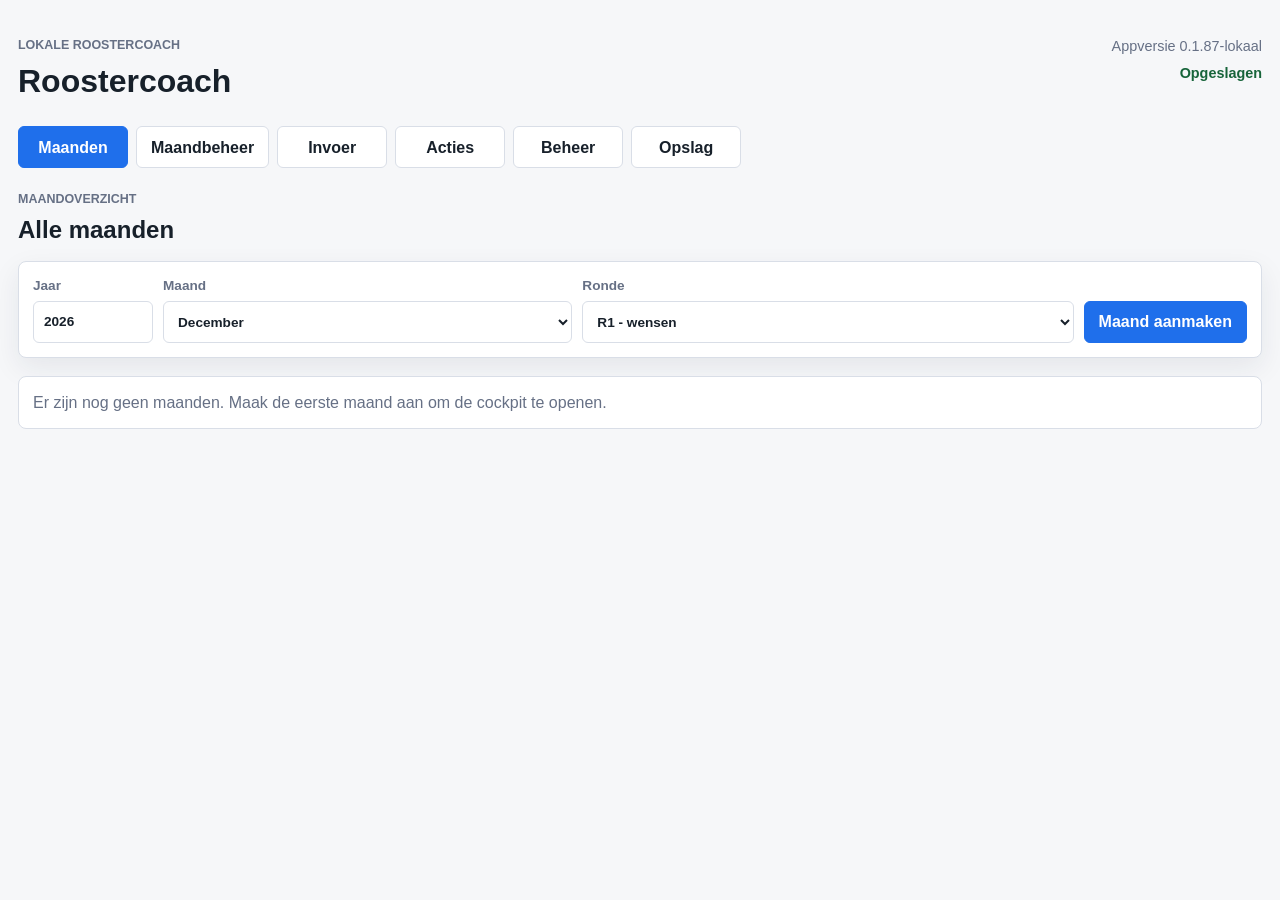
==== commit 08480238: "Voeg notificatie-overzicht toe" ====
--- a/index.html
+++ b/index.html
@@ -4,7 +4,7 @@
   <meta charset="utf-8">
   <meta name="viewport" content="width=device-width, initial-scale=1">
   <title>Roostercoach</title>
-  <link rel="stylesheet" href="style.css?v=20260716-36">
+  <link rel="stylesheet" href="style.css?v=20260716-37">
 </head>
 <body>
   <div class="app-shell">
@@ -102,12 +102,12 @@
     </main>
   </div>
 
-  <script src="config.js?v=20260716-36"></script>
-  <script src="school.js?v=20260716-36"></script>
-  <script src="storage.js?v=20260716-36"></script>
-  <script src="settings.js?v=20260716-36"></script>
-  <script src="entries.js?v=20260716-36"></script>
-  <script src="analysis.js?v=20260716-36"></script>
-  <script src="app.js?v=20260716-36"></script>
+  <script src="config.js?v=20260716-37"></script>
+  <script src="school.js?v=20260716-37"></script>
+  <script src="storage.js?v=20260716-37"></script>
+  <script src="settings.js?v=20260716-37"></script>
+  <script src="entries.js?v=20260716-37"></script>
+  <script src="analysis.js?v=20260716-37"></script>
+  <script src="app.js?v=20260716-37"></script>
 </body>
 </html>
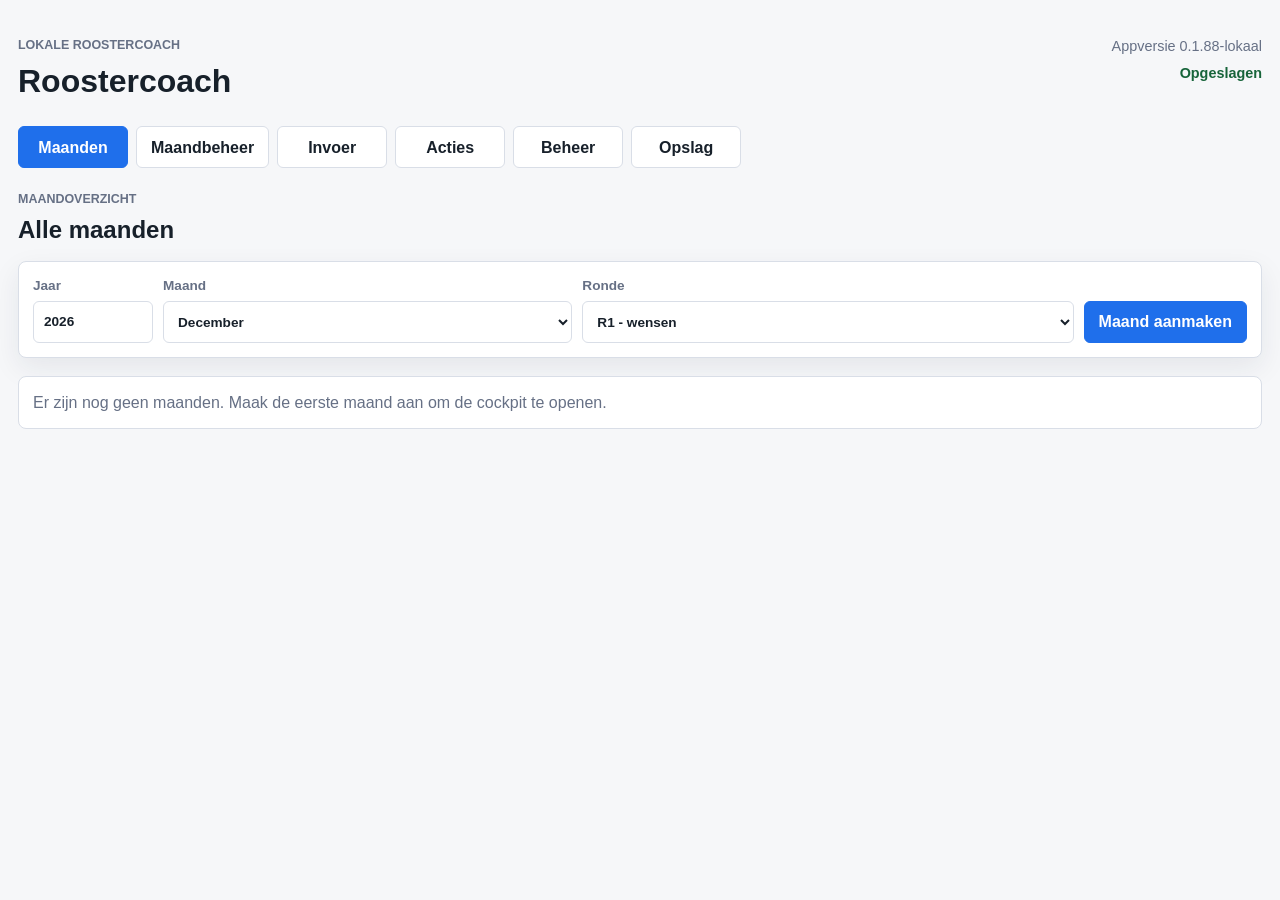
==== commit e3c756b2: "Voeg aandachtspuntenknop toe" ====
--- a/index.html
+++ b/index.html
@@ -4,7 +4,7 @@
   <meta charset="utf-8">
   <meta name="viewport" content="width=device-width, initial-scale=1">
   <title>Roostercoach</title>
-  <link rel="stylesheet" href="style.css?v=20260716-37">
+  <link rel="stylesheet" href="style.css?v=20260717-01">
 </head>
 <body>
   <div class="app-shell">
@@ -102,12 +102,12 @@
     </main>
   </div>
 
-  <script src="config.js?v=20260716-37"></script>
-  <script src="school.js?v=20260716-37"></script>
-  <script src="storage.js?v=20260716-37"></script>
-  <script src="settings.js?v=20260716-37"></script>
-  <script src="entries.js?v=20260716-37"></script>
-  <script src="analysis.js?v=20260716-37"></script>
-  <script src="app.js?v=20260716-37"></script>
+  <script src="config.js?v=20260717-01"></script>
+  <script src="school.js?v=20260717-01"></script>
+  <script src="storage.js?v=20260717-01"></script>
+  <script src="settings.js?v=20260717-01"></script>
+  <script src="entries.js?v=20260717-01"></script>
+  <script src="analysis.js?v=20260717-01"></script>
+  <script src="app.js?v=20260717-01"></script>
 </body>
 </html>
--- a/style.css
+++ b/style.css
@@ -52,6 +52,33 @@
   background: var(--brand-dark);
 }
 
+.button-link {
+  min-height: 42px;
+  border: 1px solid var(--brand);
+  border-radius: 6px;
+  background: var(--brand);
+  color: #fff;
+  display: inline-flex;
+  align-items: center;
+  justify-content: center;
+  font-weight: 700;
+  padding: 0 14px;
+  text-decoration: none;
+}
+
+.button-link:hover {
+  background: var(--brand-dark);
+}
+
+.button-link-alert {
+  border-color: var(--conflict-text);
+  background: var(--conflict-text);
+}
+
+.button-link-alert:hover {
+  background: #7f1515;
+}
+
 .app-shell {
   width: min(1440px, 100%);
   margin: 0 auto;
